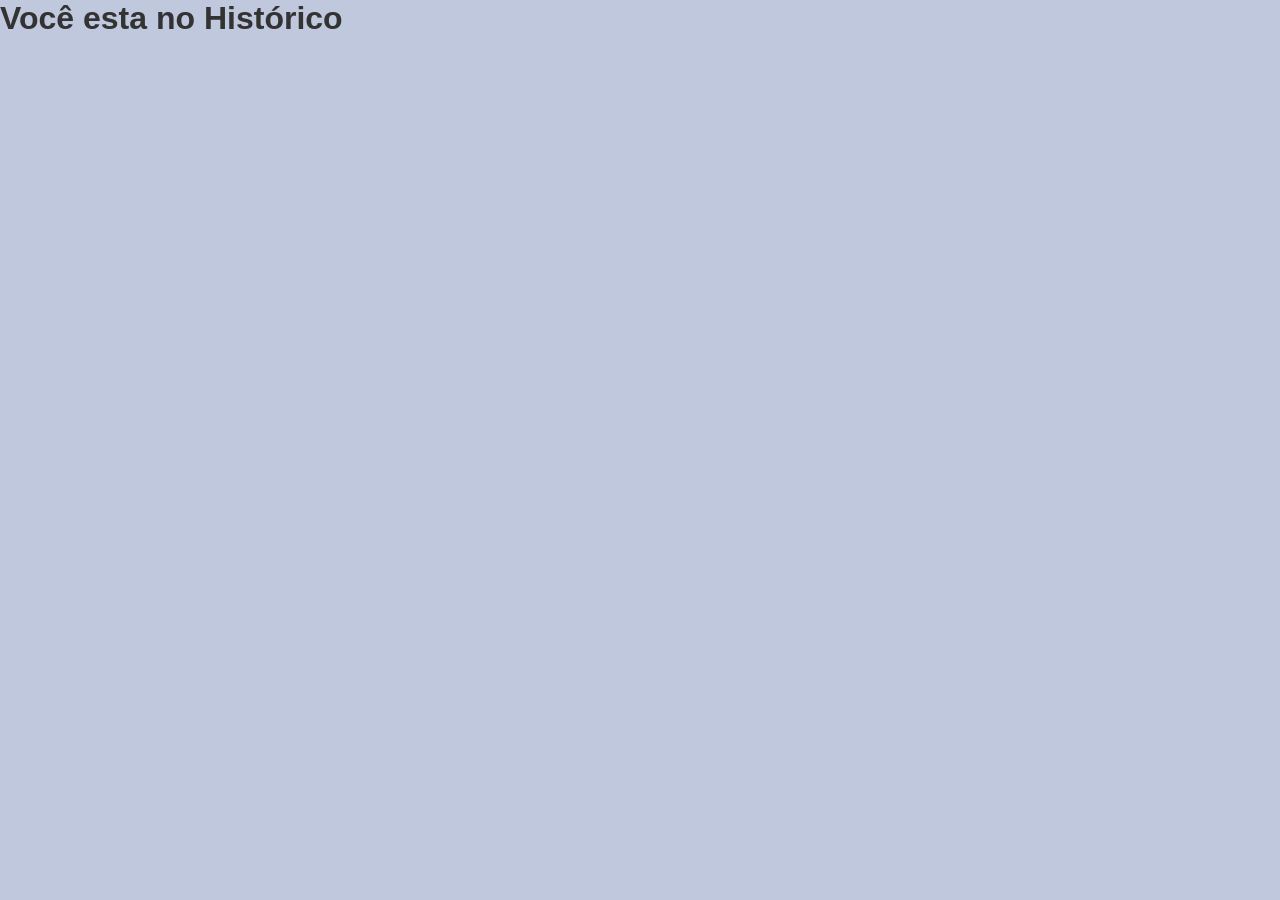
==== mainStudie/ExtraScrens/history.html @ 04b0565f "mudei uns bglh" ====
<!DOCTYPE html>
<html lang="en">
  <head>
    <meta charset="UTF-8" />
    <meta name="viewport" content="width=device-width, initial-scale=1.0" />
    <link rel="stylesheet" href="../static/style.css" />
    <link rel="icon" href="../static/favicon.ico" />
    <title>Histórico</title>
  </head>
  <body>
    <h1>Você esta no Histórico</h1>
  </body>
</html>
---- mainStudie/static/style.css ----
/* === Reset e Base === */
* {
  margin: 0;
  padding: 0;
  box-sizing: border-box;
}

body {
  font-family: "Segoe UI", sans-serif;
  background-color: #c0c8dd;
  color: #333;
}

.container {
  display: flex;
  height: 100vh;
}

/* === Sidebar === */
.sidebar {
  width: 220px;
  background-color: #a1b4cf;
  padding: 20px;
  display: flex;
  flex-direction: column;
  justify-content: space-between;
  align-items: flex-start;
  transition: transform 0.3s ease;
  box-shadow: 2px 0 8px rgba(0, 0, 0, 0.1);
}

.logo {
  font-family: "Brush Script MT", cursive;
  font-size: 36px;
  color: white;
  margin-bottom: 40px;
}

.sidebar a {
  background-color: #7a9abd;
  color: white;
  text-decoration: none;
  padding: 10px 20px;
  margin-bottom: 10px;
  border-radius: 10px;
  font-size: 18px;
  text-align: center;
  display: block;
  width: 100%;
  transition: background-color 0.3s, transform 0.2s;
}

.sidebar a:hover {
  background-color: #6889ad;
  transform: translateX(3px);
}

.sidebar .footer-link {
  font-size: 14px;
  margin-top: 20px;
  color: white;
  opacity: 0.8;
}

.sidebar.hidden {
  transform: translateX(-100%);
  position: absolute;
  top: 0;
  left: 0;
  height: 100%;
}

.menu-btn {
  background-color: #a1b4cf;
  color: white;
  border: none;
  font-size: 22px;
  cursor: pointer;
  padding: 8px 12px;
  border-radius: 8px;
  transition: background-color 0.3s;
}

.menu-btn:hover {
  background-color: #7a9abd;
}

/* === Main Content === */
.main {
  flex: 1;
  margin-top: 40px;
  position: relative;
  display: flex;
  flex-direction: column;
  overflow: hidden;
}

.user-btn {
  position: absolute;
  top: 10px;
  right: 20px;
  background-color: #cbd6e2;
  padding: 10px 20px;
  border-radius: 20px;
  font-size: 14px;
  cursor: pointer;
  z-index: 1;
  transition: background-color 0.3s;
}

.user-btn:hover {
  background-color: #b0c2d9;
}

.title {
  font-size: 24px;
  margin-bottom: 30px;
  text-align: center;
}

.title span {
  font-family: "Brush Script MT", cursive;
  font-size: 32px;
}

p {
  margin-bottom: 1em;
}

.text {
  font-size: 16px;
  max-width: 600px;
  line-height: 1.6;
  margin: 0 auto;
  text-align: justify;
}

/* === Chat === */
.chat-section {
  display: flex;
  flex-direction: column;
  flex-grow: 1;
  height: 100vh;
  overflow-y: auto;
  width: 100%;
}

.chat-mensagens {
  flex-grow: 1;
  overflow-y: auto;
  display: flex;
  flex-direction: column;
  gap: 10px;
  padding: 20px 40px 80px 10px; /* mais espaço p/ input */
  width: 100%;
}

/* Input Bars */
.input-bar1,
.input-bar2 {
  background-color: transparent;
  padding: 20px;
  display: flex;
  align-items: center;
  gap: 10px;
  position: absolute;
  bottom: 20px;
  left: 0;
  right: 0;
}

.input-bar1 input,
.input-bar2 input {
  flex: 1;
  padding: 10px 15px;
  border-radius: 30px;
  border: none;
  font-size: 16px;
  background-color: #7a9abd;
  height: 50px;
  color: white;
  outline: none;
  transition: box-shadow 0.3s;
}

.input-bar1 input:focus,
.input-bar2 input:focus {
  box-shadow: 0 0 0 3px rgba(122, 154, 189, 0.5);
}

.input-bar1 button,
.input-bar2 button {
  background-color: #a1b4cf;
  color: white;
  border: none;
  padding: 10px 16px;
  border-radius: 40px;
  font-size: 18px;
  cursor: pointer;
  height: 50px;
  width: 50px;
  transition: background-color 0.3s;
}

.input-bar1 button:hover,
.input-bar2 button:hover {
  background-color: #7a9abd;
}

/* === Mensagens === */
.bolha {
  background-color: #a1b4cf;
  color: #000;
  padding: 15px 20px;
  border-radius: 20px;
  max-width: 80%;
  margin: 5px 0;
  word-wrap: break-word;
  box-shadow: 1px 1px 4px rgba(0, 0, 0, 0.1);
}

.user-msg {
  align-self: flex-end;
  background-color: #7a9abd;
  color: white;
  border-radius: 20px;
  padding: 10px 15px;
  max-width: 80%;
  position: relative;
  word-wrap: break-word;
  box-shadow: 1px 1px 4px rgba(0, 0, 0, 0.15);
}

.user-msg::after {
  content: "";
  position: absolute;
  right: -10px;
  top: 10px;
  width: 0;
  height: 0;
  border-top: 10px solid transparent;
  border-bottom: 10px solid transparent;
  border-left: 15px solid #7a9abd;
}

.bot-msg {
  align-self: flex-start;
  position: relative;
}

.bot-msg::before {
  content: "";
  position: absolute;
  left: -10px;
  top: 20px;
  width: 0;
  height: 0;
  border-top: 10px solid transparent;
  border-bottom: 10px solid transparent;
  border-right: 10px solid #a1b4cf;
}

.home-container {
  display: flex;
  flex-direction: column;
  justify-content: flex-start; /* começa de cima */
  align-items: center;
  text-align: justify;
  min-height: calc(100vh - 80px);
  padding: 60px 20px 20px; /* mais espaço em cima */
}

.home-container h2 {
  text-align: center;
  margin-bottom: 20px;
  font-size: 1.8rem;
}

.home-container p {
  max-width: 750px;
  font-size: 1.1rem;
  line-height: 1.8;
  margin-bottom: 15px;
}

.home-container ul {
  list-style: none;
  padding-left: 0;
  text-align: center;
}

.home-container li {
  margin: 6px 0;
  font-style: italic;
}

/* === Responsividade === */

/* Tablets */
@media (max-width: 900px) {
  .container {
    flex-direction: column;
  }

  .sidebar {
    width: 100%;
    flex-direction: row;
    justify-content: space-between;
    align-items: center;
    padding: 10px;
  }

  .logo {
    font-size: 28px;
    margin-bottom: 0;
  }

  .sidebar a {
    font-size: 14px;
    padding: 8px 12px;
    margin: 0 5px;
  }

  .main {
    padding: 20px;
  }
}

/* Celulares */
@media (max-width: 600px) {
  .sidebar {
    flex-direction: column;
    align-items: flex-start;
  }

  .logo {
    font-size: 24px;
  }

  .sidebar a {
    font-size: 14px;
    width: auto;
    padding: 8px 10px;
  }

  .title {
    font-size: 20px;
  }

  .textmain {
    font-size: 14px;
    margin-bottom: 10px;
    text-align: center;
  }

  .text {
    font-size: 14px;
  }

  .chat-mensagens {
    padding: 10px;
  }

  .input-bar1 input,
  .input-bar2 input {
    font-size: 14px;
    height: 45px;
  }

  .input-bar1 button,
  .input-bar2 button {
    height: 45px;
    width: 45px;
    font-size: 16px;
  }

  .bolha {
    max-width: 95%;
    font-size: 14px;
    padding: 12px 15px;
  }
}
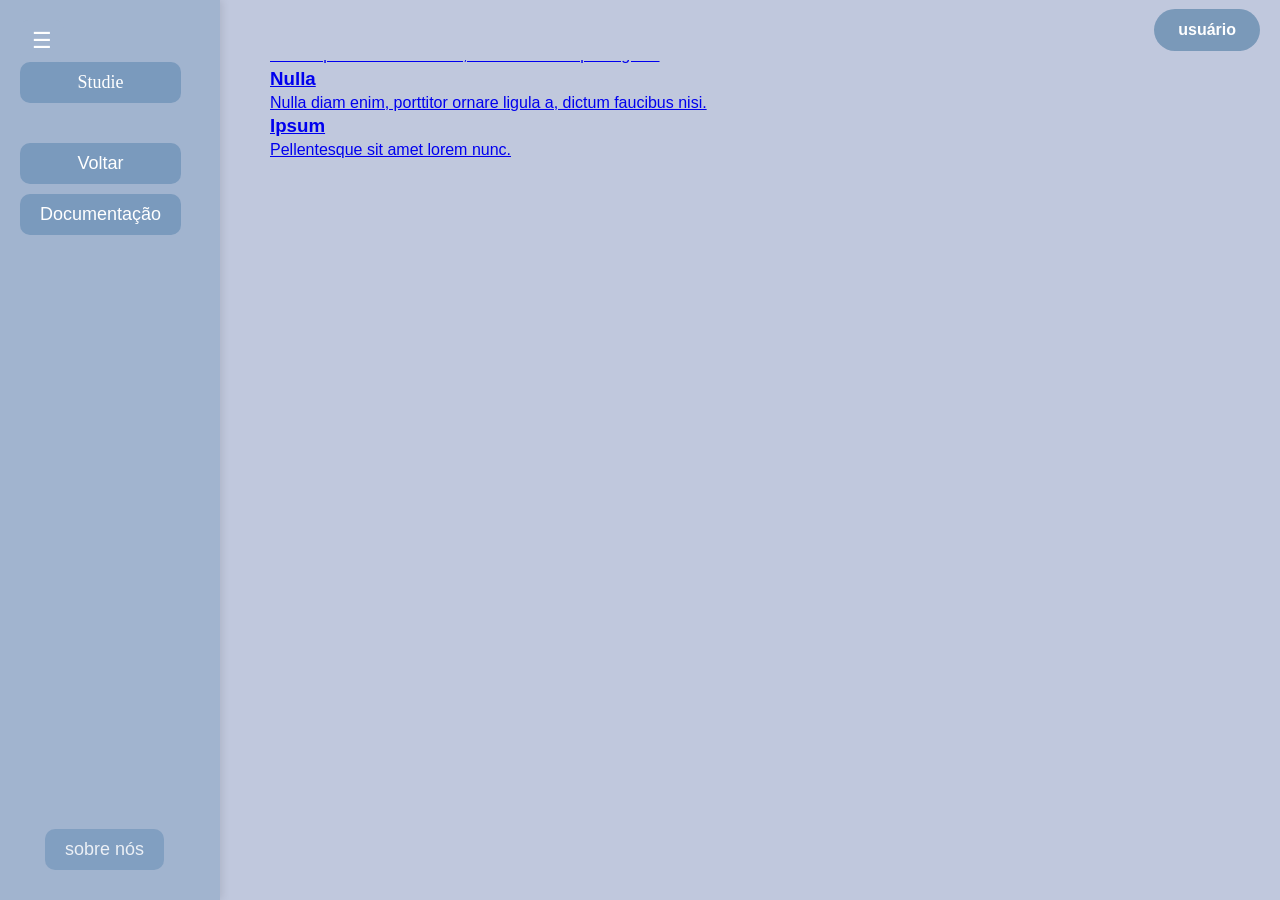
==== commit 0fbdfbb8: "Update history.html" ====
--- a/mainStudie/ExtraScrens/history.html
+++ b/mainStudie/ExtraScrens/history.html
@@ -4,10 +4,61 @@
     <meta charset="UTF-8" />
     <meta name="viewport" content="width=device-width, initial-scale=1.0" />
     <link rel="stylesheet" href="../static/style.css" />
+    <link rel="stylesheet" href="history.css"/>
     <link rel="icon" href="../static/favicon.ico" />
     <title>Histórico</title>
   </head>
   <body>
-    <h1>Você esta no Histórico</h1>
+    
+   <div class="app-container">
+    <!-- Sidebar -->
+    <div class="sidebar">
+      <div class="sidebar-content">
+        <button class="menu-btn" onclick="toggleSidebar()">☰</button>
+        <div class="logo"><a href="../index.html">Studie</a></div>
+        <a href="../index.html">Voltar</a>
+        <a href="#">Documentação</a>
+      </div>
+      <div class="footer-link">
+        <a href="#">sobre nós</a>
+      </div>
+    </div>
+
+    <!-- Botão flutuante (fora da sidebar) -->
+    <button class="menu-btn floating" onclick="toggleSidebar()">☰</button>
+
+    <!-- Topbar -->
+    <header class="topbar">
+      <button class="user-btn" onclick="openUserPage()">usuário</button>
+    </header>
+
+    <!-- Conteúdo principal -->
+    <div class="main-container">
+      <div class="main">
+        <div class="history-container">
+          <div class="history-item">
+            <a href="../index.html?id=chat1">
+              <h3>Lorem</h3>
+              <p>Lorem ipsum dolor sit amet, consectetur adipiscing elit.</p>
+            </a>
+          </div>
+          <div class="history-item">
+            <a href="../index.html?id=chat2">
+              <h3>Nulla</h3>
+              <p>Nulla diam enim, porttitor ornare ligula a, dictum faucibus nisi.</p>
+            </a>
+          </div>
+          <div class="history-item">
+            <a href="../index.html?id=chat3">
+              <h3>Ipsum</h3>
+              <p>Pellentesque sit amet lorem nunc.</p>
+            </a>
+          </div>
+        </div>
+      </div>
+    </div>
+  </div>
+
+  <script src="../static/script.js"></script>
   </body>
 </html>
--- a/mainStudie/static/style.css
+++ b/mainStudie/static/style.css
@@ -9,11 +9,13 @@
   font-family: "Segoe UI", sans-serif;
   background-color: #c0c8dd;
   color: #333;
-}
-
-.container {
-  display: flex;
-  height: 100vh;
+  overflow-x: hidden;
+}
+
+.app-container {
+  display: flex;
+  min-height:0px;
+  position: relative;
 }
 
 /* === Sidebar === */
@@ -27,6 +29,11 @@
   align-items: flex-start;
   transition: transform 0.3s ease;
   box-shadow: 2px 0 8px rgba(0, 0, 0, 0.1);
+  position: fixed;
+  top: 0;
+  left: 0;
+  height: 100%;
+  z-index: 1000;
 }
 
 .logo {
@@ -58,16 +65,13 @@
 .sidebar .footer-link {
   font-size: 14px;
   margin-top: 20px;
+  margin-left: 25px;
   color: white;
   opacity: 0.8;
 }
 
 .sidebar.hidden {
   transform: translateX(-100%);
-  position: absolute;
-  top: 0;
-  left: 0;
-  height: 100%;
 }
 
 .menu-btn {
@@ -82,34 +86,106 @@
 }
 
 .menu-btn:hover {
-  background-color: #7a9abd;
+  background-color: #a1b4cf;
+}
+
+/* Botão flutuante (quando sidebar fechada) */
+.menu-btn.floating {
+  position: fixed;
+  top: 20px;
+  left: 20px;
+  z-index: 1100;
+  display: none;
+  background-color: #a1b4cf;
+  box-shadow: 0 2px 10px rgba(0, 0, 0, 0.2);
+  animation: pulse 2s infinite;
+}
+
+@keyframes pulse {
+  0% { transform: scale(1); }
+  50% { transform: scale(1.05); }
+  100% { transform: scale(1); }
+}
+
+/* === Topbar === */
+.topbar {
+  position: fixed;
+  top: 0;
+  left: 220px;
+  right: 0;
+  height: 60px;
+  background-color: #c0c8dd;
+  display: flex;
+  justify-content: flex-end;
+  align-items: center;
+  padding: 0 20px;
+  z-index: 900;
+  transition: left 0.3s ease;
+}
+
+.sidebar.hidden ~ .topbar {
+  left: 0;
+}
+
+.user-btn {
+  display: inline-block;
+  padding: 12px 24px;
+  color: #ffffff;
+  background-color: #7a99b9;
+  border: none;
+  border-color: transparent;
+  border-radius: 30px;
+  font-size: 16px;
+  font-weight: 600; 
+  cursor: pointer;
+  outline: none;
+  position: relative;
+  overflow: hidden;
+}
+
+.user-btn:hover {
+  box-shadow: 0 0 40px 40px #5e8cbb inset;
+  color: white;
 }
 
 /* === Main Content === */
+/* Main container normal (com sidebar aberta) */
+.main-container {
+  margin-left: 250px; /* largura da sidebar */
+  width: calc(100% - 250px);
+  transition: all 0.3s ease; /* deixa suave */
+}
+
+/* Quando a sidebar fecha (fullscreen) */
+.main-container.fullscreen {
+  margin-left: 0;
+  width: 100%;
+}
+
+/* Suaviza também a área do chat */
+.main-container .main {
+  height: 100%;
+  transition: all 0.3s ease;
+}
+
+
+.sidebar.hidden ~ .main-container {
+  margin-left: 0;
+}
+
 .main {
   flex: 1;
-  margin-top: 40px;
-  position: relative;
-  display: flex;
-  flex-direction: column;
-  overflow: hidden;
-}
-
-.user-btn {
-  position: absolute;
-  top: 10px;
-  right: 20px;
-  background-color: #cbd6e2;
-  padding: 10px 20px;
-  border-radius: 20px;
-  font-size: 14px;
-  cursor: pointer;
-  z-index: 1;
-  transition: background-color 0.3s;
-}
-
-.user-btn:hover {
-  background-color: #b0c2d9;
+  padding: 20px;
+  display: flex;
+  flex-direction: column;
+}
+
+.intro {
+  display: flex;
+  flex-direction: column;
+  gap: 20px;
+  flex: 1;
+  align-items: center;
 }
 
 .title {
@@ -124,15 +200,17 @@
 }
 
 p {
-  margin-bottom: 1em;
-}
-
-.text {
-  font-size: 16px;
-  max-width: 600px;
   line-height: 1.6;
-  margin: 0 auto;
+}
+
+.home-container {
+  display: flex;
+  flex-direction: column;
+  justify-content: flex-start;
+  align-items: center;
   text-align: justify;
+  max-width: 800px;
+  margin: 50px;
 }
 
 /* === Chat === */
@@ -140,9 +218,10 @@
   display: flex;
   flex-direction: column;
   flex-grow: 1;
-  height: 100vh;
+  height: 100%;
   overflow-y: auto;
   width: 100%;
+  display: none;
 }
 
 .chat-mensagens {
@@ -151,22 +230,29 @@
   display: flex;
   flex-direction: column;
   gap: 10px;
-  padding: 20px 40px 80px 10px; /* mais espaço p/ input */
+  padding: 70px 40px 80px 10px;
   width: 100%;
 }
 
 /* Input Bars */
 .input-bar1,
 .input-bar2 {
-  background-color: transparent;
+  background-color: #c0c8dd;
   padding: 20px;
   display: flex;
   align-items: center;
   gap: 10px;
-  position: absolute;
-  bottom: 20px;
+  position: fixed;
+  bottom: 2px;
+  width: calc(100% - 220px);
+  left: 220px;
+  transition: all 0.3s ease;
+}
+
+.sidebar.hidden ~ .main-container .input-bar1,
+.sidebar.hidden ~ .main-container .input-bar2 {
+  width: 100%;
   left: 0;
-  right: 0;
 }
 
 .input-bar1 input,
@@ -188,6 +274,11 @@
   box-shadow: 0 0 0 3px rgba(122, 154, 189, 0.5);
 }
 
+.input-bar1 input::placeholder,
+.input-bar2 input::placeholder {
+  color: rgba(255, 255, 255, 0.7);
+}
+
 .input-bar1 button,
 .input-bar2 button {
   background-color: #a1b4cf;
@@ -219,13 +310,14 @@
   box-shadow: 1px 1px 4px rgba(0, 0, 0, 0.1);
 }
 
+/* Mensagem do usuário (direita) */
 .user-msg {
   align-self: flex-end;
+  max-width: 80%;
+  padding: 12px 18px;
   background-color: #7a9abd;
-  color: white;
-  border-radius: 20px;
-  padding: 10px 15px;
-  max-width: 80%;
+  color: #fff;
+  border-radius: 20px 20px 4px 20px;
   position: relative;
   word-wrap: break-word;
   box-shadow: 1px 1px 4px rgba(0, 0, 0, 0.15);
@@ -235,148 +327,168 @@
   content: "";
   position: absolute;
   right: -10px;
-  top: 10px;
+  bottom: 8px;
   width: 0;
   height: 0;
-  border-top: 10px solid transparent;
-  border-bottom: 10px solid transparent;
-  border-left: 15px solid #7a9abd;
-}
-
+  border: 10px solid transparent;
+  border-left-color: #7a9abd;
+}
+
+/* Mensagem do bot (esquerda) */
 .bot-msg {
   align-self: flex-start;
+  max-width: 80%;
+  padding: 12px 18px;
+  background-color: #a1b4cf;
+  color: #000;
+  border-radius: 20px 20px 20px 4px;
   position: relative;
+  word-wrap: break-word;
+  box-shadow: 1px 1px 4px rgba(0, 0, 0, 0.1);
 }
 
 .bot-msg::before {
   content: "";
   position: absolute;
   left: -10px;
-  top: 20px;
+  bottom: 8px;
   width: 0;
   height: 0;
-  border-top: 10px solid transparent;
-  border-bottom: 10px solid transparent;
-  border-right: 10px solid #a1b4cf;
-}
-
-.home-container {
-  display: flex;
-  flex-direction: column;
-  justify-content: flex-start; /* começa de cima */
-  align-items: center;
-  text-align: justify;
-  min-height: calc(100vh - 80px);
-  padding: 60px 20px 20px; /* mais espaço em cima */
-}
-
-.home-container h2 {
-  text-align: center;
-  margin-bottom: 20px;
-  font-size: 1.8rem;
-}
-
-.home-container p {
-  max-width: 750px;
-  font-size: 1.1rem;
-  line-height: 1.8;
-  margin-bottom: 15px;
-}
-
-.home-container ul {
-  list-style: none;
-  padding-left: 0;
-  text-align: center;
-}
-
-.home-container li {
-  margin: 6px 0;
-  font-style: italic;
-}
-
+  border: 10px solid transparent;
+  border-right-color: #a1b4cf;
+}
+
+/* aplicar quando a sidebar tiver .hidden (sibling) OR quando adicionarmos classe .fullscreen no main-container (JS) */
+.sidebar.hidden ~ .main-container,
+.main-container.fullscreen {
+  margin-left: 0;
+  position: fixed;
+  left: 0;
+  right: 0;
+  bottom: 0;
+  width: 100%;
+  height: calc(100vh - 0px);
+  display: flex;
+  justify-content: center;
+  align-items: center;
+  z-index: 800;
+}
+
+/* Faz o conteúdo ocupar bem a tela */
+.sidebar.hidden ~ .main-container .main,
+.main-container.fullscreen .main {
+  width: 100%;
+  max-width: 1200px; /* ajusta conforme preferir; para "100%" remova essa linha */
+  height: 100%;
+  display: flex;
+  flex-direction: column;
+  justify-content: center;
+  align-items: center;
+}
+
+/* Inputs na parte inferior ocupam largura total em fullscreen */
+.sidebar.hidden ~ .main-container .input-bar1,
+.sidebar.hidden ~ .main-container .input-bar2,
+.main-container.fullscreen .input-bar1,
+.main-container.fullscreen .input-bar2 {
+  width: 100%;
+  left: 0;
+  right: 0;
+  padding-left: 20px;
+  padding-right: 20px;
+  box-sizing: border-box;
+}
+
+/* Ajuste do chat para caber na "tela cheia" */
+.main-container.fullscreen .chat-section {
+  display: flex;
+  flex-direction: column;
+  width: 100%;
+  height: calc(100vh - 160px); /* 60 topbar + 100 (buffer/input/padding) */
+  overflow-y: auto;
+  margin-top: 0;
+  padding-bottom: 120px; /* espaço para o input fixo */
+}
+
+/* se quiser efeito de transição suave ao entrar/saír do fullscreen */
+.sidebar.hidden ~ .main-container,
+.main-container.fullscreen {
+  transition: all 0.50s ease;
+}
 /* === Responsividade === */
 
 /* Tablets */
 @media (max-width: 900px) {
-  .container {
-    flex-direction: column;
-  }
-
   .sidebar {
+    width: 200px;
+  }
+  
+  .topbar {
+    left: 200px;
+  }
+  
+  .main-container {
+    margin-left: 200px;
+  }
+  
+  .input-bar1,
+  .input-bar2 {
+    width: calc(100% - 200px);
+    left: 200px;
+  }
+}
+
+@media (max-width: 768px) {
+  .sidebar {
+    position: fixed;
+    z-index: 1000;
+    height: 100%;
+  }
+  
+  .topbar {
+    left: 0;
+    z-index: 950;
+  }
+  
+  .main-container {
+    margin-left: 0;
+    margin-top: 60px;
+    z-index: 800;
+  }
+  
+  .input-bar1,
+  .input-bar2 {
     width: 100%;
-    flex-direction: row;
-    justify-content: space-between;
-    align-items: center;
-    padding: 10px;
-  }
-
-  .logo {
-    font-size: 28px;
-    margin-bottom: 0;
-  }
-
-  .sidebar a {
-    font-size: 14px;
-    padding: 8px 12px;
-    margin: 0 5px;
-  }
-
-  .main {
-    padding: 20px;
+    left: 0;
+    z-index: 900;
   }
 }
 
 /* Celulares */
 @media (max-width: 600px) {
   .sidebar {
-    flex-direction: column;
-    align-items: flex-start;
-  }
-
-  .logo {
-    font-size: 24px;
-  }
-
-  .sidebar a {
-    font-size: 14px;
-    width: auto;
-    padding: 8px 10px;
-  }
-
+    width: 100%;
+    max-width: 250px;
+  }
+  
   .title {
     font-size: 20px;
   }
-
-  .textmain {
-    font-size: 14px;
-    margin-bottom: 10px;
-    text-align: center;
-  }
-
-  .text {
-    font-size: 14px;
-  }
-
-  .chat-mensagens {
-    padding: 10px;
-  }
-
+  
+  .title span {
+    font-size: 28px;
+  }
+  
   .input-bar1 input,
   .input-bar2 input {
     font-size: 14px;
-    height: 45px;
-  }
-
-  .input-bar1 button,
-  .input-bar2 button {
-    height: 45px;
-    width: 45px;
-    font-size: 16px;
-  }
-
+  }
+  
   .bolha {
-    max-width: 95%;
+    max-width: 90%;
     font-size: 14px;
     padding: 12px 15px;
   }
 }
+
+
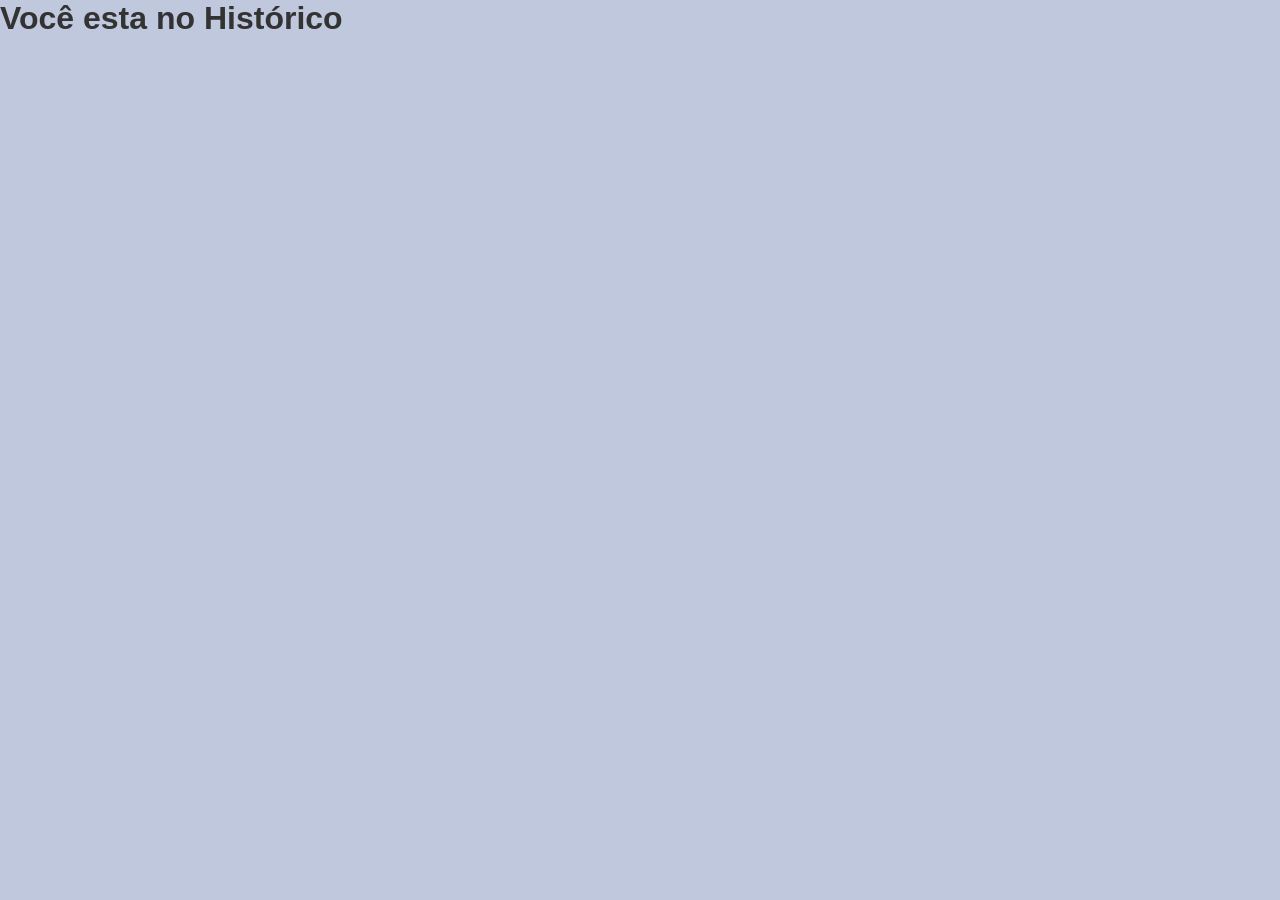
==== commit f0cc712f: "Merge branch 'estilonovo'" ====
--- a/mainStudie/ExtraScrens/history.html
+++ b/mainStudie/ExtraScrens/history.html
@@ -4,61 +4,10 @@
     <meta charset="UTF-8" />
     <meta name="viewport" content="width=device-width, initial-scale=1.0" />
     <link rel="stylesheet" href="../static/style.css" />
-    <link rel="stylesheet" href="history.css"/>
     <link rel="icon" href="../static/favicon.ico" />
     <title>Histórico</title>
   </head>
   <body>
-    
-   <div class="app-container">
-    <!-- Sidebar -->
-    <div class="sidebar">
-      <div class="sidebar-content">
-        <button class="menu-btn" onclick="toggleSidebar()">☰</button>
-        <div class="logo"><a href="../index.html">Studie</a></div>
-        <a href="../index.html">Voltar</a>
-        <a href="#">Documentação</a>
-      </div>
-      <div class="footer-link">
-        <a href="#">sobre nós</a>
-      </div>
-    </div>
-
-    <!-- Botão flutuante (fora da sidebar) -->
-    <button class="menu-btn floating" onclick="toggleSidebar()">☰</button>
-
-    <!-- Topbar -->
-    <header class="topbar">
-      <button class="user-btn" onclick="openUserPage()">usuário</button>
-    </header>
-
-    <!-- Conteúdo principal -->
-    <div class="main-container">
-      <div class="main">
-        <div class="history-container">
-          <div class="history-item">
-            <a href="../index.html?id=chat1">
-              <h3>Lorem</h3>
-              <p>Lorem ipsum dolor sit amet, consectetur adipiscing elit.</p>
-            </a>
-          </div>
-          <div class="history-item">
-            <a href="../index.html?id=chat2">
-              <h3>Nulla</h3>
-              <p>Nulla diam enim, porttitor ornare ligula a, dictum faucibus nisi.</p>
-            </a>
-          </div>
-          <div class="history-item">
-            <a href="../index.html?id=chat3">
-              <h3>Ipsum</h3>
-              <p>Pellentesque sit amet lorem nunc.</p>
-            </a>
-          </div>
-        </div>
-      </div>
-    </div>
-  </div>
-
-  <script src="../static/script.js"></script>
+    <h1>Você esta no Histórico</h1>
   </body>
 </html>
--- a/mainStudie/static/style.css
+++ b/mainStudie/static/style.css
@@ -9,13 +9,11 @@
   font-family: "Segoe UI", sans-serif;
   background-color: #c0c8dd;
   color: #333;
-  overflow-x: hidden;
-}
-
-.app-container {
-  display: flex;
-  min-height:0px;
-  position: relative;
+}
+
+.container {
+  display: flex;
+  height: 100vh;
 }
 
 /* === Sidebar === */
@@ -29,11 +27,6 @@
   align-items: flex-start;
   transition: transform 0.3s ease;
   box-shadow: 2px 0 8px rgba(0, 0, 0, 0.1);
-  position: fixed;
-  top: 0;
-  left: 0;
-  height: 100%;
-  z-index: 1000;
 }
 
 .logo {
@@ -65,13 +58,16 @@
 .sidebar .footer-link {
   font-size: 14px;
   margin-top: 20px;
-  margin-left: 25px;
   color: white;
   opacity: 0.8;
 }
 
 .sidebar.hidden {
   transform: translateX(-100%);
+  position: absolute;
+  top: 0;
+  left: 0;
+  height: 100%;
 }
 
 .menu-btn {
@@ -86,106 +82,34 @@
 }
 
 .menu-btn:hover {
-  background-color: #a1b4cf;
-}
-
-/* Botão flutuante (quando sidebar fechada) */
-.menu-btn.floating {
-  position: fixed;
-  top: 20px;
-  left: 20px;
-  z-index: 1100;
-  display: none;
-  background-color: #a1b4cf;
-  box-shadow: 0 2px 10px rgba(0, 0, 0, 0.2);
-  animation: pulse 2s infinite;
-}
-
-@keyframes pulse {
-  0% { transform: scale(1); }
-  50% { transform: scale(1.05); }
-  100% { transform: scale(1); }
-}
-
-/* === Topbar === */
-.topbar {
-  position: fixed;
-  top: 0;
-  left: 220px;
-  right: 0;
-  height: 60px;
-  background-color: #c0c8dd;
-  display: flex;
-  justify-content: flex-end;
-  align-items: center;
-  padding: 0 20px;
-  z-index: 900;
-  transition: left 0.3s ease;
-}
-
-.sidebar.hidden ~ .topbar {
-  left: 0;
-}
-
-.user-btn {
-  display: inline-block;
-  padding: 12px 24px;
-  color: #ffffff;
-  background-color: #7a99b9;
-  border: none;
-  border-color: transparent;
-  border-radius: 30px;
-  font-size: 16px;
-  font-weight: 600; 
-  cursor: pointer;
-  outline: none;
-  position: relative;
-  overflow: hidden;
-}
-
-.user-btn:hover {
-  box-shadow: 0 0 40px 40px #5e8cbb inset;
-  color: white;
+  background-color: #7a9abd;
 }
 
 /* === Main Content === */
-/* Main container normal (com sidebar aberta) */
-.main-container {
-  margin-left: 250px; /* largura da sidebar */
-  width: calc(100% - 250px);
-  transition: all 0.3s ease; /* deixa suave */
-}
-
-/* Quando a sidebar fecha (fullscreen) */
-.main-container.fullscreen {
-  margin-left: 0;
-  width: 100%;
-}
-
-/* Suaviza também a área do chat */
-.main-container .main {
-  height: 100%;
-  transition: all 0.3s ease;
-}
-
-
-.sidebar.hidden ~ .main-container {
-  margin-left: 0;
-}
-
 .main {
   flex: 1;
-  padding: 20px;
+  margin-top: 40px;
+  position: relative;
   display: flex;
   flex-direction: column;
-}
-
-.intro {
-  display: flex;
-  flex-direction: column;
-  gap: 20px;
-  flex: 1;
-  align-items: center;
+  overflow: hidden;
+}
+
+.user-btn {
+  position: absolute;
+  top: 10px;
+  right: 20px;
+  background-color: #cbd6e2;
+  padding: 10px 20px;
+  border-radius: 20px;
+  font-size: 14px;
+  cursor: pointer;
+  z-index: 1;
+  transition: background-color 0.3s;
+}
+
+.user-btn:hover {
+  background-color: #b0c2d9;
 }
 
 .title {
@@ -200,17 +124,15 @@
 }
 
 p {
+  margin-bottom: 1em;
+}
+
+.text {
+  font-size: 16px;
+  max-width: 600px;
   line-height: 1.6;
-}
-
-.home-container {
-  display: flex;
-  flex-direction: column;
-  justify-content: flex-start;
-  align-items: center;
+  margin: 0 auto;
   text-align: justify;
-  max-width: 800px;
-  margin: 50px;
 }
 
 /* === Chat === */
@@ -218,10 +140,9 @@
   display: flex;
   flex-direction: column;
   flex-grow: 1;
-  height: 100%;
+  height: 100vh;
   overflow-y: auto;
   width: 100%;
-  display: none;
 }
 
 .chat-mensagens {
@@ -230,29 +151,22 @@
   display: flex;
   flex-direction: column;
   gap: 10px;
-  padding: 70px 40px 80px 10px;
+  padding: 20px 40px 80px 10px; /* mais espaço p/ input */
   width: 100%;
 }
 
 /* Input Bars */
 .input-bar1,
 .input-bar2 {
-  background-color: #c0c8dd;
+  background-color: transparent;
   padding: 20px;
   display: flex;
   align-items: center;
   gap: 10px;
-  position: fixed;
-  bottom: 2px;
-  width: calc(100% - 220px);
-  left: 220px;
-  transition: all 0.3s ease;
-}
-
-.sidebar.hidden ~ .main-container .input-bar1,
-.sidebar.hidden ~ .main-container .input-bar2 {
-  width: 100%;
+  position: absolute;
+  bottom: 20px;
   left: 0;
+  right: 0;
 }
 
 .input-bar1 input,
@@ -272,11 +186,6 @@
 .input-bar1 input:focus,
 .input-bar2 input:focus {
   box-shadow: 0 0 0 3px rgba(122, 154, 189, 0.5);
-}
-
-.input-bar1 input::placeholder,
-.input-bar2 input::placeholder {
-  color: rgba(255, 255, 255, 0.7);
 }
 
 .input-bar1 button,
@@ -310,14 +219,13 @@
   box-shadow: 1px 1px 4px rgba(0, 0, 0, 0.1);
 }
 
-/* Mensagem do usuário (direita) */
 .user-msg {
   align-self: flex-end;
+  background-color: #7a9abd;
+  color: white;
+  border-radius: 20px;
+  padding: 10px 15px;
   max-width: 80%;
-  padding: 12px 18px;
-  background-color: #7a9abd;
-  color: #fff;
-  border-radius: 20px 20px 4px 20px;
   position: relative;
   word-wrap: break-word;
   box-shadow: 1px 1px 4px rgba(0, 0, 0, 0.15);
@@ -327,168 +235,188 @@
   content: "";
   position: absolute;
   right: -10px;
-  bottom: 8px;
+  top: 10px;
   width: 0;
   height: 0;
-  border: 10px solid transparent;
-  border-left-color: #7a9abd;
-}
-
-/* Mensagem do bot (esquerda) */
+  border-top: 10px solid transparent;
+  border-bottom: 10px solid transparent;
+  border-left: 15px solid #7a9abd;
+}
+
 .bot-msg {
   align-self: flex-start;
-  max-width: 80%;
-  padding: 12px 18px;
-  background-color: #a1b4cf;
-  color: #000;
-  border-radius: 20px 20px 20px 4px;
   position: relative;
-  word-wrap: break-word;
-  box-shadow: 1px 1px 4px rgba(0, 0, 0, 0.1);
 }
 
 .bot-msg::before {
   content: "";
   position: absolute;
   left: -10px;
-  bottom: 8px;
+  top: 20px;
   width: 0;
   height: 0;
-  border: 10px solid transparent;
-  border-right-color: #a1b4cf;
-}
-
-/* aplicar quando a sidebar tiver .hidden (sibling) OR quando adicionarmos classe .fullscreen no main-container (JS) */
-.sidebar.hidden ~ .main-container,
-.main-container.fullscreen {
-  margin-left: 0;
-  position: fixed;
-  left: 0;
-  right: 0;
-  bottom: 0;
-  width: 100%;
-  height: calc(100vh - 0px);
-  display: flex;
-  justify-content: center;
+  border-top: 10px solid transparent;
+  border-bottom: 10px solid transparent;
+  border-right: 10px solid #a1b4cf;
+}
+
+.home-container {
+  display: flex;
+  flex-direction: column;
+  justify-content: flex-start; /* começa de cima */
   align-items: center;
-  z-index: 800;
-}
-
-/* Faz o conteúdo ocupar bem a tela */
-.sidebar.hidden ~ .main-container .main,
-.main-container.fullscreen .main {
-  width: 100%;
-  max-width: 1200px; /* ajusta conforme preferir; para "100%" remova essa linha */
-  height: 100%;
-  display: flex;
-  flex-direction: column;
-  justify-content: center;
-  align-items: center;
-}
-
-/* Inputs na parte inferior ocupam largura total em fullscreen */
-.sidebar.hidden ~ .main-container .input-bar1,
-.sidebar.hidden ~ .main-container .input-bar2,
-.main-container.fullscreen .input-bar1,
-.main-container.fullscreen .input-bar2 {
-  width: 100%;
-  left: 0;
-  right: 0;
-  padding-left: 20px;
-  padding-right: 20px;
-  box-sizing: border-box;
-}
-
-/* Ajuste do chat para caber na "tela cheia" */
-.main-container.fullscreen .chat-section {
-  display: flex;
-  flex-direction: column;
-  width: 100%;
-  height: calc(100vh - 160px); /* 60 topbar + 100 (buffer/input/padding) */
-  overflow-y: auto;
-  margin-top: 0;
-  padding-bottom: 120px; /* espaço para o input fixo */
-}
-
-/* se quiser efeito de transição suave ao entrar/saír do fullscreen */
-.sidebar.hidden ~ .main-container,
-.main-container.fullscreen {
-  transition: all 0.50s ease;
-}
+  text-align: justify;
+  min-height: calc(100vh - 80px);
+  padding: 60px 20px 20px; /* mais espaço em cima */
+}
+
+.home-container h2 {
+  text-align: center;
+  margin-bottom: 20px;
+  font-size: 1.8rem;
+}
+
+.home-container p {
+  max-width: 750px;
+  font-size: 1.1rem;
+  line-height: 1.8;
+  margin-bottom: 15px;
+}
+
+.home-container ul {
+  list-style: none;
+  padding-left: 0;
+  text-align: center;
+}
+
+.home-container li {
+  margin: 6px 0;
+  font-style: italic;
+}
+
 /* === Responsividade === */
 
 /* Tablets */
 @media (max-width: 900px) {
+  .container {
+    flex-direction: column;
+  }
+
   .sidebar {
-    width: 200px;
-  }
-  
-  .topbar {
-    left: 200px;
-  }
-  
-  .main-container {
-    margin-left: 200px;
-  }
-  
-  .input-bar1,
-  .input-bar2 {
-    width: calc(100% - 200px);
-    left: 200px;
-  }
-}
-
-@media (max-width: 768px) {
-  .sidebar {
-    position: fixed;
-    z-index: 1000;
-    height: 100%;
-  }
-  
-  .topbar {
-    left: 0;
-    z-index: 950;
-  }
-  
-  .main-container {
-    margin-left: 0;
-    margin-top: 60px;
-    z-index: 800;
-  }
-  
-  .input-bar1,
-  .input-bar2 {
     width: 100%;
-    left: 0;
-    z-index: 900;
+    flex-direction: row;
+    justify-content: space-between;
+    align-items: center;
+    padding: 10px;
+  }
+
+  .logo {
+    font-size: 28px;
+    margin-bottom: 0;
+  }
+
+  .sidebar a {
+    font-size: 14px;
+    padding: 8px 12px;
+    margin: 0 5px;
+  }
+
+  .main {
+    padding: 20px;
   }
 }
 
 /* Celulares */
 @media (max-width: 600px) {
   .sidebar {
-    width: 100%;
-    max-width: 250px;
-  }
-  
+    flex-direction: column;
+    align-items: flex-start;
+  }
+
+  .logo {
+    font-size: 24px;
+  }
+
+  .sidebar a {
+    font-size: 14px;
+    width: auto;
+    padding: 8px 10px;
+  }
+
   .title {
     font-size: 20px;
   }
-  
-  .title span {
-    font-size: 28px;
-  }
-  
+
+  .textmain {
+    font-size: 14px;
+    margin-bottom: 10px;
+    text-align: center;
+  }
+
+  .text {
+    font-size: 14px;
+  }
+
+  .chat-mensagens {
+    padding: 10px;
+  }
+
   .input-bar1 input,
   .input-bar2 input {
     font-size: 14px;
-  }
-  
+    height: 45px;
+  }
+
+  .input-bar1 button,
+  .input-bar2 button {
+    height: 45px;
+    width: 45px;
+    font-size: 16px;
+  }
+
   .bolha {
-    max-width: 90%;
+    max-width: 95%;
     font-size: 14px;
     padding: 12px 15px;
   }
 }
 
-
+.typing-indicator {
+  display: inline-block;
+  position: relative;
+  width: 40px;
+  height: 20px;
+}
+
+.typing-indicator span {
+  display: inline-block;
+  width: 8px;
+  height: 8px;
+  margin: 0 2px;
+  background: #155724; /* mesma cor do texto do bot */
+  border-radius: 50%;
+  opacity: 0.4;
+  animation: blink 1.4s infinite both;
+}
+
+.typing-indicator span:nth-child(2) {
+  animation-delay: 0.2s;
+}
+.typing-indicator span:nth-child(3) {
+  animation-delay: 0.4s;
+}
+
+@keyframes blink {
+  0% {
+    opacity: 0.2;
+    transform: translateY(0);
+  }
+  20% {
+    opacity: 1;
+    transform: translateY(-3px);
+  }
+  40% {
+    opacity: 0.2;
+    transform: translateY(0);
+  }
+}
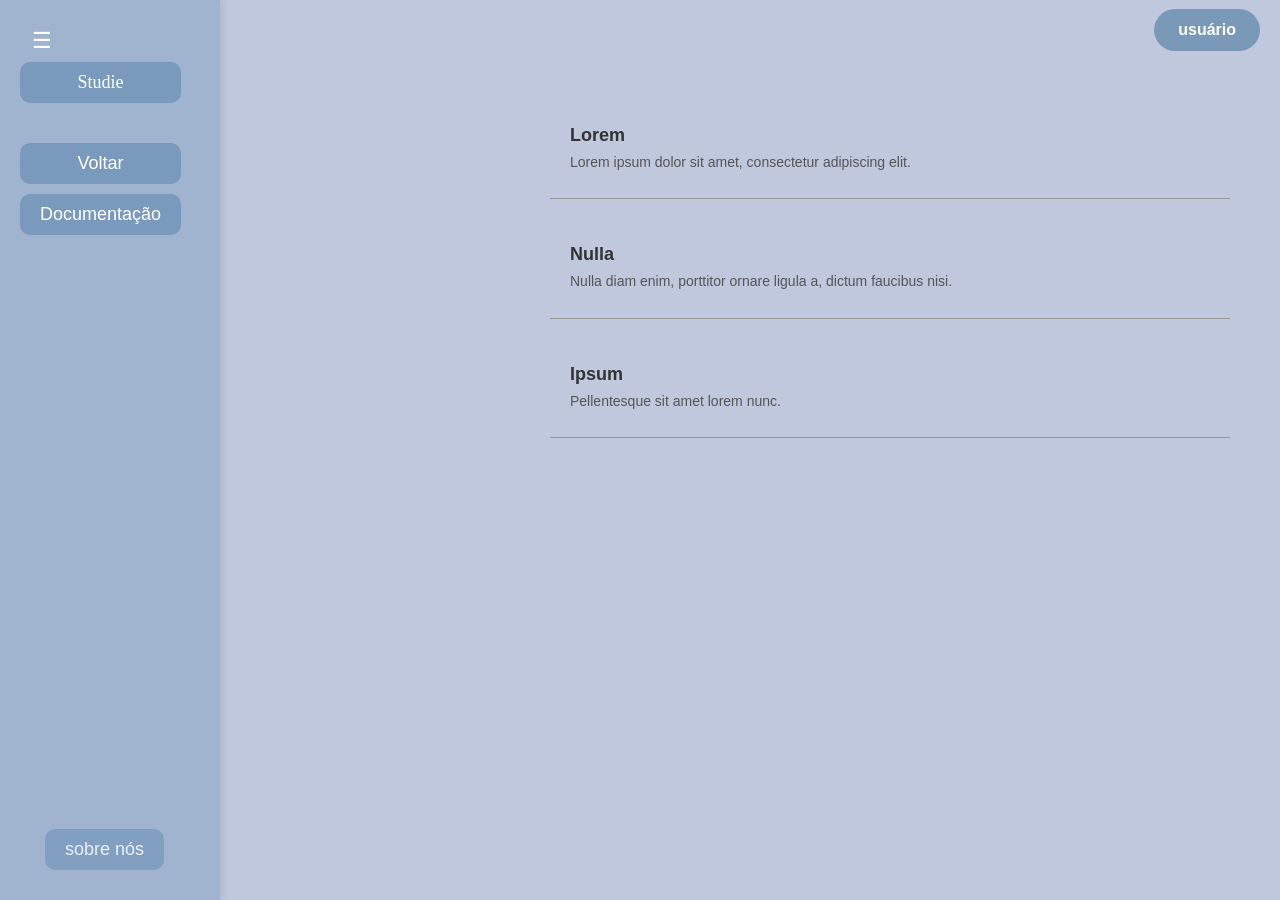
==== commit d73cbe6e: "mudanças" ====
--- a/mainStudie/ExtraScrens/history.html
+++ b/mainStudie/ExtraScrens/history.html
@@ -4,10 +4,63 @@
     <meta charset="UTF-8" />
     <meta name="viewport" content="width=device-width, initial-scale=1.0" />
     <link rel="stylesheet" href="../static/style.css" />
+    <link rel="stylesheet" href="history.css" />
     <link rel="icon" href="../static/favicon.ico" />
     <title>Histórico</title>
   </head>
   <body>
-    <h1>Você esta no Histórico</h1>
+    <div class="app-container">
+      <!-- Sidebar -->
+      <div class="sidebar">
+        <div class="sidebar-content">
+          <button class="menu-btn" onclick="toggleSidebar()">☰</button>
+          <div class="logo"><a href="../index.html">Studie</a></div>
+          <a href="../index.html">Voltar</a>
+          <a href="#">Documentação</a>
+        </div>
+        <div class="footer-link">
+          <a href="#">sobre nós</a>
+        </div>
+      </div>
+
+      <!-- Botão flutuante (fora da sidebar) -->
+      <button class="menu-btn floating" onclick="toggleSidebar()">☰</button>
+
+      <!-- Topbar -->
+      <header class="topbar">
+        <button class="user-btn" onclick="openUserPage()">usuário</button>
+      </header>
+
+      <!-- Conteúdo principal -->
+      <div class="main-container">
+        <div class="main">
+          <div class="history-container">
+            <div class="history-item">
+              <a href="../index.html?id=chat1">
+                <h3>Lorem</h3>
+                <p>Lorem ipsum dolor sit amet, consectetur adipiscing elit.</p>
+              </a>
+            </div>
+            <div class="history-item">
+              <a href="../index.html?id=chat2">
+                <h3>Nulla</h3>
+                <p>
+                  Nulla diam enim, porttitor ornare ligula a, dictum faucibus
+                  nisi.
+                </p>
+              </a>
+            </div>
+            <div class="history-item">
+              <a href="../index.html?id=chat3">
+                <h3>Ipsum</h3>
+                <p>Pellentesque sit amet lorem nunc.</p>
+              </a>
+            </div>
+          </div>
+        </div>
+      </div>
+    </div>
+
+    <script src="../static/script.js"></script>
   </body>
 </html>
--- a/mainStudie/static/style.css
+++ b/mainStudie/static/style.css
@@ -9,11 +9,13 @@
   font-family: "Segoe UI", sans-serif;
   background-color: #c0c8dd;
   color: #333;
-}
-
-.container {
-  display: flex;
-  height: 100vh;
+  overflow-x: hidden;
+}
+
+.app-container {
+  display: flex;
+  min-height: 0px;
+  position: relative;
 }
 
 /* === Sidebar === */
@@ -27,6 +29,11 @@
   align-items: flex-start;
   transition: transform 0.3s ease;
   box-shadow: 2px 0 8px rgba(0, 0, 0, 0.1);
+  position: fixed;
+  top: 0;
+  left: 0;
+  height: 100%;
+  z-index: 1000;
 }
 
 .logo {
@@ -58,16 +65,13 @@
 .sidebar .footer-link {
   font-size: 14px;
   margin-top: 20px;
+  margin-left: 25px;
   color: white;
   opacity: 0.8;
 }
 
 .sidebar.hidden {
   transform: translateX(-100%);
-  position: absolute;
-  top: 0;
-  left: 0;
-  height: 100%;
 }
 
 .menu-btn {
@@ -82,34 +86,111 @@
 }
 
 .menu-btn:hover {
-  background-color: #7a9abd;
+  background-color: #a1b4cf;
+}
+
+/* Botão flutuante (quando sidebar fechada) */
+.menu-btn.floating {
+  position: fixed;
+  top: 20px;
+  left: 20px;
+  z-index: 1100;
+  display: none;
+  background-color: #a1b4cf;
+  box-shadow: 0 2px 10px rgba(0, 0, 0, 0.2);
+  animation: pulse 2s infinite;
+}
+
+@keyframes pulse {
+  0% {
+    transform: scale(1);
+  }
+  50% {
+    transform: scale(1.05);
+  }
+  100% {
+    transform: scale(1);
+  }
+}
+
+/* === Topbar === */
+.topbar {
+  position: fixed;
+  top: 0;
+  left: 220px;
+  right: 0;
+  height: 60px;
+  background-color: #c0c8dd;
+  display: flex;
+  justify-content: flex-end;
+  align-items: center;
+  padding: 0 20px;
+  z-index: 900;
+  transition: left 0.3s ease;
+}
+
+.sidebar.hidden ~ .topbar {
+  left: 0;
+}
+
+.user-btn {
+  display: inline-block;
+  padding: 12px 24px;
+  color: #ffffff;
+  background-color: #7a99b9;
+  border: none;
+  border-color: transparent;
+  border-radius: 30px;
+  font-size: 16px;
+  font-weight: 600;
+  cursor: pointer;
+  outline: none;
+  position: relative;
+  overflow: hidden;
+}
+
+.user-btn:hover {
+  box-shadow: 0 0 40px 40px #5e8cbb inset;
+  color: white;
 }
 
 /* === Main Content === */
+/* Main container normal (com sidebar aberta) */
+.main-container {
+  margin-left: 250px; /* largura da sidebar */
+  width: calc(100% - 250px);
+  transition: all 0.3s ease; /* deixa suave */
+}
+
+/* Quando a sidebar fecha (fullscreen) */
+.main-container.fullscreen {
+  margin-left: 0;
+  width: 100%;
+}
+
+/* Suaviza também a área do chat */
+.main-container .main {
+  height: 100%;
+  transition: all 0.3s ease;
+}
+
+.sidebar.hidden ~ .main-container {
+  margin-left: 0;
+}
+
 .main {
   flex: 1;
-  margin-top: 40px;
-  position: relative;
-  display: flex;
-  flex-direction: column;
-  overflow: hidden;
-}
-
-.user-btn {
-  position: absolute;
-  top: 10px;
-  right: 20px;
-  background-color: #cbd6e2;
-  padding: 10px 20px;
-  border-radius: 20px;
-  font-size: 14px;
-  cursor: pointer;
-  z-index: 1;
-  transition: background-color 0.3s;
-}
-
-.user-btn:hover {
-  background-color: #b0c2d9;
+  padding: 20px;
+  display: flex;
+  flex-direction: column;
+}
+
+.intro {
+  display: flex;
+  flex-direction: column;
+  gap: 20px;
+  flex: 1;
+  align-items: center;
 }
 
 .title {
@@ -124,15 +205,17 @@
 }
 
 p {
-  margin-bottom: 1em;
-}
-
-.text {
-  font-size: 16px;
-  max-width: 600px;
   line-height: 1.6;
-  margin: 0 auto;
+}
+
+.home-container {
+  display: flex;
+  flex-direction: column;
+  justify-content: flex-start;
+  align-items: center;
   text-align: justify;
+  max-width: 800px;
+  margin: 50px;
 }
 
 /* === Chat === */
@@ -140,9 +223,10 @@
   display: flex;
   flex-direction: column;
   flex-grow: 1;
-  height: 100vh;
+  height: 100%;
   overflow-y: auto;
   width: 100%;
+  display: none;
 }
 
 .chat-mensagens {
@@ -151,22 +235,29 @@
   display: flex;
   flex-direction: column;
   gap: 10px;
-  padding: 20px 40px 80px 10px; /* mais espaço p/ input */
+  padding: 70px 40px 80px 10px;
   width: 100%;
 }
 
 /* Input Bars */
 .input-bar1,
 .input-bar2 {
-  background-color: transparent;
+  background-color: #c0c8dd;
   padding: 20px;
   display: flex;
   align-items: center;
   gap: 10px;
-  position: absolute;
-  bottom: 20px;
+  position: fixed;
+  bottom: 2px;
+  width: calc(100% - 220px);
+  left: 220px;
+  transition: all 0.3s ease;
+}
+
+.sidebar.hidden ~ .main-container .input-bar1,
+.sidebar.hidden ~ .main-container .input-bar2 {
+  width: 100%;
   left: 0;
-  right: 0;
 }
 
 .input-bar1 input,
@@ -188,6 +279,11 @@
   box-shadow: 0 0 0 3px rgba(122, 154, 189, 0.5);
 }
 
+.input-bar1 input::placeholder,
+.input-bar2 input::placeholder {
+  color: rgba(255, 255, 255, 0.7);
+}
+
 .input-bar1 button,
 .input-bar2 button {
   background-color: #a1b4cf;
@@ -219,13 +315,14 @@
   box-shadow: 1px 1px 4px rgba(0, 0, 0, 0.1);
 }
 
+/* Mensagem do usuário (direita) */
 .user-msg {
   align-self: flex-end;
+  max-width: 80%;
+  padding: 12px 18px;
   background-color: #7a9abd;
-  color: white;
-  border-radius: 20px;
-  padding: 10px 15px;
-  max-width: 80%;
+  color: #fff;
+  border-radius: 20px 20px 4px 20px;
   position: relative;
   word-wrap: break-word;
   box-shadow: 1px 1px 4px rgba(0, 0, 0, 0.15);
@@ -235,188 +332,166 @@
   content: "";
   position: absolute;
   right: -10px;
-  top: 10px;
+  bottom: 8px;
   width: 0;
   height: 0;
-  border-top: 10px solid transparent;
-  border-bottom: 10px solid transparent;
-  border-left: 15px solid #7a9abd;
-}
-
+  border: 10px solid transparent;
+  border-left-color: #7a9abd;
+}
+
+/* Mensagem do bot (esquerda) */
 .bot-msg {
   align-self: flex-start;
+  max-width: 80%;
+  padding: 12px 18px;
+  background-color: #a1b4cf;
+  color: #000;
+  border-radius: 20px 20px 20px 4px;
   position: relative;
+  word-wrap: break-word;
+  box-shadow: 1px 1px 4px rgba(0, 0, 0, 0.1);
 }
 
 .bot-msg::before {
   content: "";
   position: absolute;
   left: -10px;
-  top: 20px;
+  bottom: 8px;
   width: 0;
   height: 0;
-  border-top: 10px solid transparent;
-  border-bottom: 10px solid transparent;
-  border-right: 10px solid #a1b4cf;
-}
-
-.home-container {
-  display: flex;
-  flex-direction: column;
-  justify-content: flex-start; /* começa de cima */
-  align-items: center;
-  text-align: justify;
-  min-height: calc(100vh - 80px);
-  padding: 60px 20px 20px; /* mais espaço em cima */
-}
-
-.home-container h2 {
-  text-align: center;
-  margin-bottom: 20px;
-  font-size: 1.8rem;
-}
-
-.home-container p {
-  max-width: 750px;
-  font-size: 1.1rem;
-  line-height: 1.8;
-  margin-bottom: 15px;
-}
-
-.home-container ul {
-  list-style: none;
-  padding-left: 0;
-  text-align: center;
-}
-
-.home-container li {
-  margin: 6px 0;
-  font-style: italic;
-}
-
+  border: 10px solid transparent;
+  border-right-color: #a1b4cf;
+}
+
+/* aplicar quando a sidebar tiver .hidden (sibling) OR quando adicionarmos classe .fullscreen no main-container (JS) */
+.sidebar.hidden ~ .main-container,
+.main-container.fullscreen {
+  margin-left: 0;
+  position: fixed;
+  left: 0;
+  right: 0;
+  bottom: 0;
+  width: 100%;
+  height: calc(100vh - 0px);
+  display: flex;
+  justify-content: center;
+  align-items: center;
+  z-index: 800;
+}
+
+/* Faz o conteúdo ocupar bem a tela */
+.sidebar.hidden ~ .main-container .main,
+.main-container.fullscreen .main {
+  width: 100%;
+  max-width: 1200px; /* ajusta conforme preferir; para "100%" remova essa linha */
+  height: 100%;
+  display: flex;
+  flex-direction: column;
+  justify-content: center;
+  align-items: center;
+}
+
+/* Inputs na parte inferior ocupam largura total em fullscreen */
+.sidebar.hidden ~ .main-container .input-bar1,
+.sidebar.hidden ~ .main-container .input-bar2,
+.main-container.fullscreen .input-bar1,
+.main-container.fullscreen .input-bar2 {
+  width: 100%;
+  left: 0;
+  right: 0;
+  padding-left: 20px;
+  padding-right: 20px;
+  box-sizing: border-box;
+}
+
+/* Ajuste do chat para caber na "tela cheia" */
+.main-container.fullscreen .chat-section {
+  display: flex;
+  flex-direction: column;
+  width: 100%;
+  height: calc(100vh - 160px); /* 60 topbar + 100 (buffer/input/padding) */
+  overflow-y: auto;
+  margin-top: 0;
+  padding-bottom: 120px; /* espaço para o input fixo */
+}
+
+/* se quiser efeito de transição suave ao entrar/saír do fullscreen */
+.sidebar.hidden ~ .main-container,
+.main-container.fullscreen {
+  transition: all 0.5s ease;
+}
 /* === Responsividade === */
 
 /* Tablets */
 @media (max-width: 900px) {
-  .container {
-    flex-direction: column;
-  }
-
   .sidebar {
+    width: 200px;
+  }
+
+  .topbar {
+    left: 200px;
+  }
+
+  .main-container {
+    margin-left: 200px;
+  }
+
+  .input-bar1,
+  .input-bar2 {
+    width: calc(100% - 200px);
+    left: 200px;
+  }
+}
+
+@media (max-width: 768px) {
+  .sidebar {
+    position: fixed;
+    z-index: 1000;
+    height: 100%;
+  }
+
+  .topbar {
+    left: 0;
+    z-index: 950;
+  }
+
+  .main-container {
+    margin-left: 0;
+    margin-top: 60px;
+    z-index: 800;
+  }
+
+  .input-bar1,
+  .input-bar2 {
     width: 100%;
-    flex-direction: row;
-    justify-content: space-between;
-    align-items: center;
-    padding: 10px;
-  }
-
-  .logo {
-    font-size: 28px;
-    margin-bottom: 0;
-  }
-
-  .sidebar a {
-    font-size: 14px;
-    padding: 8px 12px;
-    margin: 0 5px;
-  }
-
-  .main {
-    padding: 20px;
+    left: 0;
+    z-index: 900;
   }
 }
 
 /* Celulares */
 @media (max-width: 600px) {
   .sidebar {
-    flex-direction: column;
-    align-items: flex-start;
-  }
-
-  .logo {
-    font-size: 24px;
-  }
-
-  .sidebar a {
-    font-size: 14px;
-    width: auto;
-    padding: 8px 10px;
+    width: 100%;
+    max-width: 250px;
   }
 
   .title {
     font-size: 20px;
   }
 
-  .textmain {
-    font-size: 14px;
-    margin-bottom: 10px;
-    text-align: center;
-  }
-
-  .text {
-    font-size: 14px;
-  }
-
-  .chat-mensagens {
-    padding: 10px;
+  .title span {
+    font-size: 28px;
   }
 
   .input-bar1 input,
   .input-bar2 input {
     font-size: 14px;
-    height: 45px;
-  }
-
-  .input-bar1 button,
-  .input-bar2 button {
-    height: 45px;
-    width: 45px;
-    font-size: 16px;
   }
 
   .bolha {
-    max-width: 95%;
+    max-width: 90%;
     font-size: 14px;
     padding: 12px 15px;
   }
 }
-
-.typing-indicator {
-  display: inline-block;
-  position: relative;
-  width: 40px;
-  height: 20px;
-}
-
-.typing-indicator span {
-  display: inline-block;
-  width: 8px;
-  height: 8px;
-  margin: 0 2px;
-  background: #155724; /* mesma cor do texto do bot */
-  border-radius: 50%;
-  opacity: 0.4;
-  animation: blink 1.4s infinite both;
-}
-
-.typing-indicator span:nth-child(2) {
-  animation-delay: 0.2s;
-}
-.typing-indicator span:nth-child(3) {
-  animation-delay: 0.4s;
-}
-
-@keyframes blink {
-  0% {
-    opacity: 0.2;
-    transform: translateY(0);
-  }
-  20% {
-    opacity: 1;
-    transform: translateY(-3px);
-  }
-  40% {
-    opacity: 0.2;
-    transform: translateY(0);
-  }
-}
--- a/mainStudie/ExtraScrens/history.css
+++ b/mainStudie/ExtraScrens/history.css
@@ -0,0 +1,50 @@
+/* === Histórico === */
+.history-container {
+  display: flex;
+  flex-direction: column;
+  gap: 20px;
+  padding: 30px;
+}
+
+.history-item {
+  border-bottom: 1px solid #999;
+  padding: 15px 10px;
+}
+
+.history-item a {
+  text-decoration: none;
+  color: inherit;
+  display: block;
+  transition: background-color 0.2s, transform 0.2s;
+  padding: 10px;
+  border-radius: 10px;
+}
+
+.history-item a:hover {
+  background-color: rgba(161, 180, 207, 0.3);
+  transform: translateX(4px);
+}
+
+.history-item h3 {
+  font-size: 18px;
+  margin-bottom: 5px;
+  font-weight: bold;
+}
+
+.history-item p {
+  font-size: 14px;
+  color: #555;
+}
+
+/* === Main container responsivo com sidebar === */
+.main-container {
+  flex: 1;
+  padding-top: 50px; /* espaço da topbar */
+  padding-left: 250px; /* espaço padrão da sidebar */
+  transition: padding-left 0.3s ease;
+}
+
+/* Quando sidebar fecha → ocupa tela cheia */
+.sidebar.collapsed ~ .main-container {
+  padding-left: 0;
+}
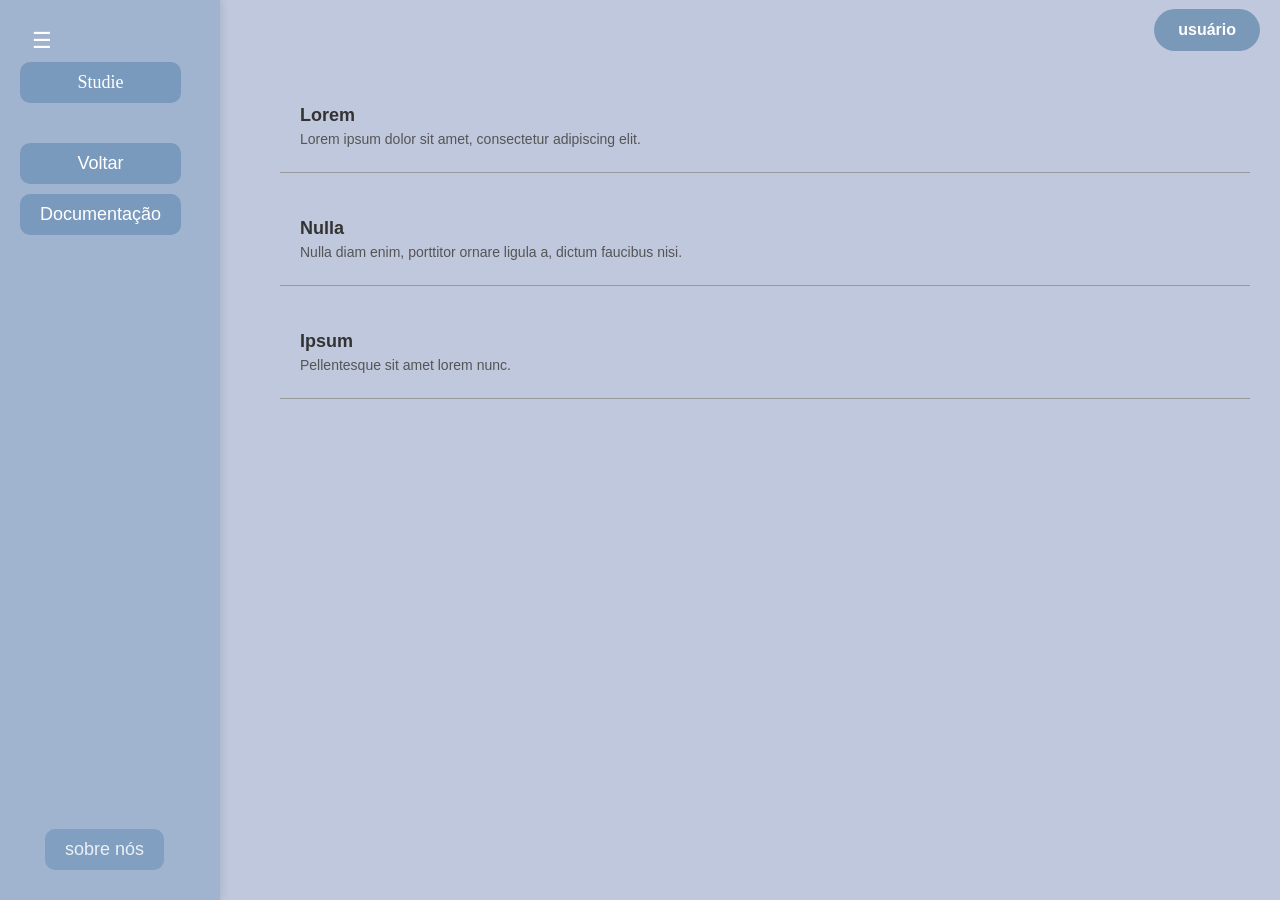
==== commit e7cd8333: "Add files via upload" ====
--- a/mainStudie/ExtraScrens/history.html
+++ b/mainStudie/ExtraScrens/history.html
@@ -3,64 +3,78 @@
   <head>
     <meta charset="UTF-8" />
     <meta name="viewport" content="width=device-width, initial-scale=1.0" />
-    <link rel="stylesheet" href="../static/style.css" />
-    <link rel="stylesheet" href="history.css" />
+    <link rel="stylesheet" href="../static/base.css" />
+    <link rel="stylesheet" href="history.css"/>
     <link rel="icon" href="../static/favicon.ico" />
     <title>Histórico</title>
   </head>
   <body>
-    <div class="app-container">
-      <!-- Sidebar -->
-      <div class="sidebar">
-        <div class="sidebar-content">
-          <button class="menu-btn" onclick="toggleSidebar()">☰</button>
-          <div class="logo"><a href="../index.html">Studie</a></div>
-          <a href="../index.html">Voltar</a>
-          <a href="#">Documentação</a>
-        </div>
-        <div class="footer-link">
-          <a href="#">sobre nós</a>
-        </div>
+    
+   <div class="app-container">
+    <!-- Sidebar -->
+    <div class="sidebar">
+      <div class="sidebar-content">
+        <button class="menu-btn" onclick="toggleSidebar()">☰</button>
+        <div class="logo"><a href="../index.html">Studie</a></div>
+        <a href="../index.html">Voltar</a>
+        <a href="#">Documentação</a>
       </div>
+      <div class="footer-link">
+        <a href="#">sobre nós</a>
+      </div>
+    </div>
 
-      <!-- Botão flutuante (fora da sidebar) -->
-      <button class="menu-btn floating" onclick="toggleSidebar()">☰</button>
+    <!-- Botão flutuante (fora da sidebar) -->
+    <button class="menu-btn floating" onclick="toggleSidebar()">☰</button>
 
-      <!-- Topbar -->
-      <header class="topbar">
-        <button class="user-btn" onclick="openUserPage()">usuário</button>
-      </header>
+    <!-- Topbar -->
+     <header class="topbar">
+  <button class="user-btn" onclick="toggleUserPopup()">usuário</button>
 
-      <!-- Conteúdo principal -->
-      <div class="main-container">
-        <div class="main">
-          <div class="history-container">
-            <div class="history-item">
-              <a href="../index.html?id=chat1">
-                <h3>Lorem</h3>
-                <p>Lorem ipsum dolor sit amet, consectetur adipiscing elit.</p>
-              </a>
-            </div>
-            <div class="history-item">
-              <a href="../index.html?id=chat2">
-                <h3>Nulla</h3>
-                <p>
-                  Nulla diam enim, porttitor ornare ligula a, dictum faucibus
-                  nisi.
-                </p>
-              </a>
-            </div>
-            <div class="history-item">
-              <a href="../index.html?id=chat3">
-                <h3>Ipsum</h3>
-                <p>Pellentesque sit amet lorem nunc.</p>
-              </a>
-            </div>
+  <!-- Popup do usuário -->
+  <div id="user-popup" class="user-popup">
+    <p class="user-email">robson.sim@gmail.com</p>
+    <hr>
+    <a href="#">Personalizar conta</a>
+    <a href="#">Configurações</a>
+    <a href="#">Fale conosco</a>
+    <a href="#">Ajuda</a>
+    <hr>
+    <a href="#">Quem somos?</a>
+    <a href="#">Documentação</a>
+    <hr>
+    <a href="#" class="logout">Sair</a>
+  </div>
+</header>
+
+
+    <!-- Conteúdo principal -->
+    <div class="main-container">
+      <div class="main">
+        <div class="history-container">
+          <div class="history-item">
+            <a href="../index.html?id=chat1">
+              <h3>Lorem</h3>
+              <p>Lorem ipsum dolor sit amet, consectetur adipiscing elit.</p>
+            </a>
+          </div>
+          <div class="history-item">
+            <a href="../index.html?id=chat2">
+              <h3>Nulla</h3>
+              <p>Nulla diam enim, porttitor ornare ligula a, dictum faucibus nisi.</p>
+            </a>
+          </div>
+          <div class="history-item">
+            <a href="../index.html?id=chat3">
+              <h3>Ipsum</h3>
+              <p>Pellentesque sit amet lorem nunc.</p>
+            </a>
           </div>
         </div>
       </div>
     </div>
+  </div>
 
-    <script src="../static/script.js"></script>
+  <script src="../static/script.js"></script>
   </body>
 </html>
--- a/mainStudie/static/base.css
+++ b/mainStudie/static/base.css
@@ -0,0 +1,305 @@
+/* ============================================================
+   🔹 RESET E CONFIGURAÇÕES BASE
+   ============================================================ */
+* {
+  margin: 0;
+  padding: 0;
+  box-sizing: border-box;
+}
+
+body {
+  font-family: "Segoe UI", sans-serif;
+  background-color: #c0c8dd;
+  color: #333;
+  overflow-x: hidden;
+}
+
+.app-container {
+  display: flex;
+  min-height: 0px;
+  position: relative;
+}
+
+
+/* ============================================================
+   🔹 SIDEBAR (Menu lateral)
+   ============================================================ */
+.sidebar {
+  width: 220px;
+  background-color: #a1b4cf;
+  padding: 20px;
+  display: flex;
+  flex-direction: column;
+  justify-content: space-between;
+  align-items: flex-start;
+  transition: transform 0.3s ease;
+  box-shadow: 2px 0 8px rgba(0, 0, 0, 0.1);
+  position: fixed;
+  top: 0;
+  left: 0;
+  height: 100%;
+  z-index: 1000;
+}
+
+.logo {
+  font-family: "Brush Script MT", cursive;
+  font-size: 36px;
+  color: white;
+  margin-bottom: 40px;
+}
+
+/* Links dentro da sidebar */
+.sidebar a {
+  background-color: #7a9abd;
+  color: white;
+  text-decoration: none;
+  padding: 10px 20px;
+  margin-bottom: 10px;
+  border-radius: 10px;
+  font-size: 18px;
+  text-align: center;
+  display: block;
+  width: 100%;
+  transition: background-color 0.3s, transform 0.2s;
+}
+
+.sidebar a:hover {
+  background-color: #6889ad;
+  transform: translateX(3px);
+}
+
+/* Texto do rodapé da sidebar */
+.sidebar .footer-link {
+  font-size: 14px;
+  margin-top: 20px;
+  margin-left: 25px;
+  color: white;
+  opacity: 0.8;
+}
+
+/* Ocultar sidebar */
+.sidebar.hidden {
+  transform: translateX(-100%);
+}
+
+
+/* ============================================================
+   🔹 BOTÃO DE MENU (Abrir/Fechar Sidebar)
+   ============================================================ */
+.menu-btn {
+  background-color: #a1b4cf;
+  color: white;
+  border: none;
+  font-size: 22px;
+  cursor: pointer;
+  padding: 8px 12px;
+  border-radius: 8px;
+  transition: background-color 0.3s;
+}
+
+.menu-btn:hover {
+  background-color: #a1b4cf;
+}
+
+/* Botão flutuante quando sidebar estiver fechada */
+.menu-btn.floating {
+  position: fixed;
+  top: 20px;
+  left: 20px;
+  z-index: 1100;
+  display: none;
+  background-color: #a1b4cf;
+  box-shadow: 0 2px 10px rgba(0, 0, 0, 0.2);
+  animation: pulse 2s infinite;
+}
+
+@keyframes pulse {
+  0% { transform: scale(1); }
+  50% { transform: scale(1.05); }
+  100% { transform: scale(1); }
+}
+
+
+/* ============================================================
+   🔹 TOPBAR (Barra superior)
+   ============================================================ */
+.topbar {
+  position: fixed;
+  top: 0;
+  left: 220px;
+  right: 0;
+  height: 60px;
+  background-color: #c0c8dd;
+  display: flex;
+  justify-content: flex-end;
+  align-items: center;
+  padding: 0 20px;
+  z-index: 900;
+  transition: left 0.3s ease;
+}
+
+/* Reposiciona quando sidebar está escondida */
+.sidebar.hidden ~ .topbar {
+  left: 0;
+}
+
+/* Botão de usuário */
+.user-btn {
+  display: inline-block;
+  padding: 12px 24px;
+  color: #ffffff;
+  background-color: #7a99b9;
+  border: none;
+  border-radius: 30px;
+  font-size: 16px;
+  font-weight: 600; 
+  cursor: pointer;
+  overflow: hidden;
+}
+
+.user-btn:hover {
+  box-shadow: 0 0 40px 40px #5e8cbb inset;
+  color: white;
+}
+
+/* ============================================================
+   🔹 MODO TELA CHEIA (quando sidebar está escondida)
+   ============================================================ */
+.sidebar.hidden ~ .main-container,
+.main-container.fullscreen {
+  margin-left: 0;
+  position: fixed;
+  left: 0;
+  right: 0;
+  bottom: 0;
+  width: 100%;
+  height: calc(100vh - 0px);
+  display: flex;
+  justify-content: center;
+  align-items: center;
+  z-index: 800;
+  transition: all 0.50s ease;
+}
+
+.sidebar.hidden ~ .main-container .main,
+.main-container.fullscreen .main {
+  width: 100%;
+  max-width: 1200px;
+  height: 100%;
+  display: flex;
+  flex-direction: column;
+  justify-content: center;
+  align-items: center;
+}
+
+/* Inputs ajustados em tela cheia */
+.sidebar.hidden ~ .main-container .input-bar1,
+.sidebar.hidden ~ .main-container .input-bar2,
+.main-container.fullscreen .input-bar1,
+.main-container.fullscreen .input-bar2 {
+  width: 100%;
+  left: 0;
+  right: 0;
+  padding-left: 20px;
+  padding-right: 20px;
+}
+
+
+/* ============================================================
+   🔹 RESPONSIVIDADE (Tablets e Celulares)
+   ============================================================ */
+
+/* Tablets */
+@media (max-width: 900px) {
+  .sidebar { width: 200px; }
+  .topbar { left: 200px; }
+  .main-container { margin-left: 200px; }
+  .input-bar1, .input-bar2 { width: calc(100% - 200px); left: 200px; }
+}
+
+/* Telas médias */
+@media (max-width: 768px) {
+  .sidebar { position: fixed; z-index: 1000; height: 100%; }
+  .topbar { left: 0; z-index: 950; }
+  .main-container { margin-left: 0; margin-top: 60px; z-index: 800; }
+  .input-bar1, .input-bar2 { width: 100%; left: 0; z-index: 900; }
+}
+
+/* Celulares */
+@media (max-width: 600px) {
+  .sidebar { width: 100%; max-width: 250px; }
+  .title { font-size: 20px; }
+  .title span { font-size: 28px; }
+  .input-bar1 input, .input-bar2 input { font-size: 14px; }
+  .bolha { max-width: 90%; font-size: 14px; padding: 12px 15px; }
+}
+
+/* ============================================================
+   🔹 POPUP DO USUÁRIO
+   ============================================================ */
+
+.user-popup {
+  position: absolute;
+  top: 50px;
+  right: 20px;
+  background-color: #7a99b9;
+  border-top-left-radius: 20px;
+    border-top-right-radius: 5px;
+    border-bottom-right-radius: 20px;
+    border-bottom-left-radius: 20px;
+  padding: 15px 25px;
+  display: none;
+  flex-direction: column;
+  box-shadow:  0px 13px 10px 0px rgba(0, 0, 0, 0.15);
+  z-index: 1200;
+  min-width: 230px;
+  animation: popupFade 0.2s ease-in-out;
+}
+
+@keyframes popupFade {
+  from { opacity: 0; transform: translateY(-5px); }
+  to { opacity: 1; transform: translateY(0); }
+}
+
+/* Texto do e-mail */
+.user-popup .user-email {
+  font-weight: 600;
+  color: white;
+  text-align: center;
+  margin-bottom: 5px;
+  font-size: 14px;
+}
+
+/* Linhas divisórias */
+.user-popup hr {
+  border: none;
+  border-top: 1px solid rgba(255, 255, 255, 0.5);
+  margin: 5px 0;
+}
+
+/* Links do popup */
+.user-popup a {
+  color: white;
+  text-decoration: none;
+  font-size: 15px;
+  padding: 5px 0;
+  display: block;
+  transition: color 0.2s, transform 0.1s;
+}
+
+.user-popup a:hover {
+  color: #e0e7f1;
+  transform: translateX(2px);
+}
+
+/* Botão de sair */
+.user-popup .logout {
+  text-align: center;
+  font-weight: bold;
+  color: #fff;
+}
+
+.user-popup .logout:hover {
+  color: #ffebeb;
+  text-decoration: underline;
+}
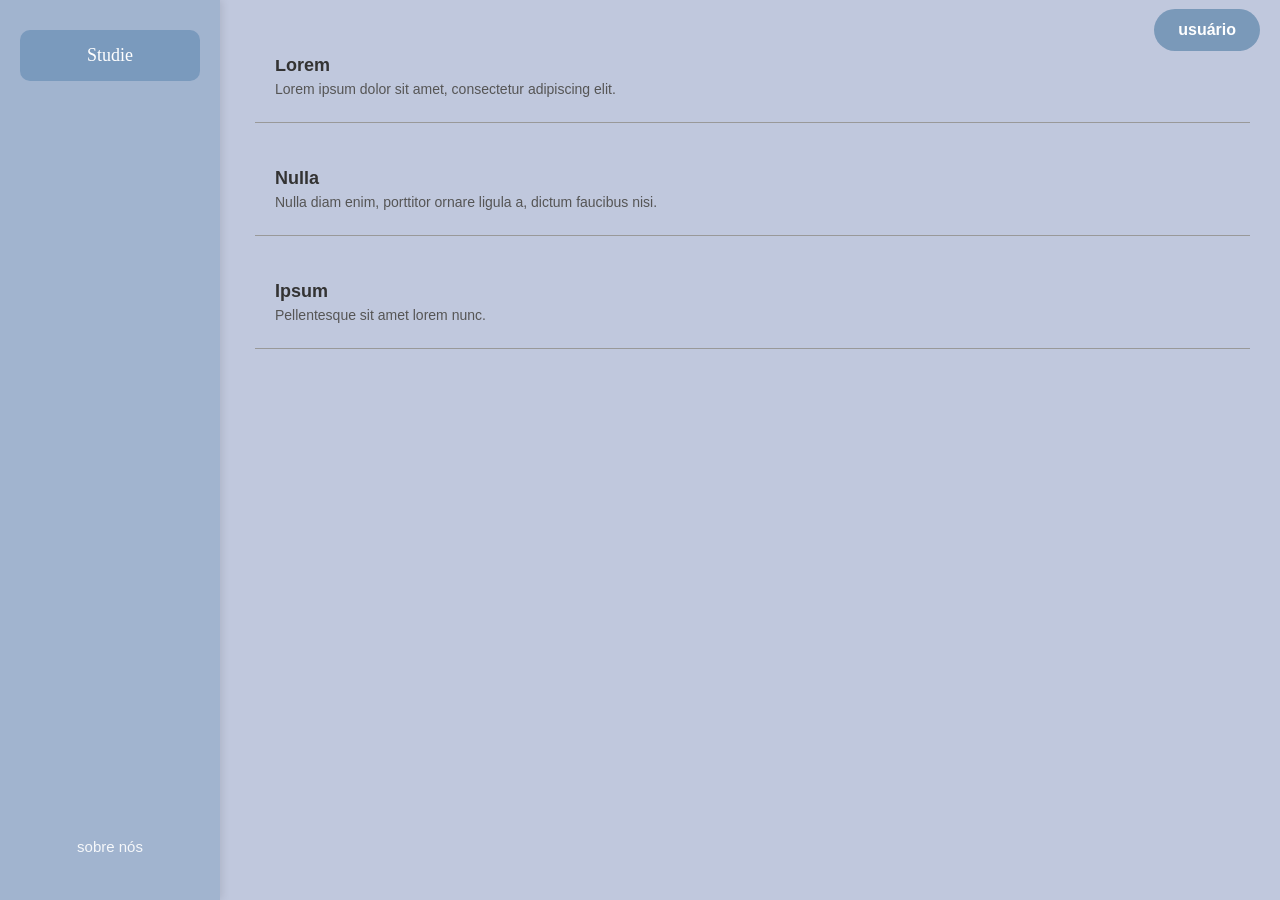
==== commit 3d777dd3: "finalizadooooooooooooooo" ====
--- a/mainStudie/ExtraScrens/history.html
+++ b/mainStudie/ExtraScrens/history.html
@@ -10,19 +10,20 @@
   </head>
   <body>
     
-   <div class="app-container">
-    <!-- Sidebar -->
-    <div class="sidebar">
-      <div class="sidebar-content">
-        <button class="menu-btn" onclick="toggleSidebar()">☰</button>
-        <div class="logo"><a href="../index.html">Studie</a></div>
-        <a href="../index.html">Voltar</a>
-        <a href="#">Documentação</a>
-      </div>
-      <div class="footer-link">
-        <a href="#">sobre nós</a>
+  <div class="app-container">
+      <!-- Sidebar -->
+      <div class="sidebar">
+        <div class="sidebar-content">
+          <div class="logo"><a href="../index.html">Studie</a></div>
+          <a href="#" id="newChatBtn" style="display: none">Novo chat</a>
+        </div>
+
+        <div class="footer-link">
+          <a href="#" style="font-size: 15px">sobre nós</a>
+        </div>
       </div>
     </div>
+
 
     <!-- Botão flutuante (fora da sidebar) -->
     <button class="menu-btn floating" onclick="toggleSidebar()">☰</button>
@@ -41,7 +42,6 @@
     <a href="#">Ajuda</a>
     <hr>
     <a href="#">Quem somos?</a>
-    <a href="#">Documentação</a>
     <hr>
     <a href="#" class="logout">Sair</a>
   </div>
--- a/mainStudie/static/base.css
+++ b/mainStudie/static/base.css
@@ -20,6 +20,96 @@
   position: relative;
 }
 
+/* Sidebar recolhida */
+.sidebar.hidden {
+  transform: translateX(-220px);
+  transition: transform 0.3s ease;
+}
+
+/* Animação suave da sidebar */
+.sidebar {
+  transition: transform 0.3s ease;
+}
+
+/* Quando a sidebar está oculta, o conteúdo central se ajusta */
+.main-container.fullscreen {
+  margin-left: 0 !important; /* remove o espaço lateral */
+  width: 100%;
+  transition: all 0.3s ease;
+}
+
+/* Quando a sidebar está visível */
+.main-container {
+  margin-left: 220px; /* mesma largura da sidebar */
+  transition: all 0.3s ease;
+}
+
+/* Para o botão flutuante não ficar sobreposto */
+.menu-btn.floating {
+  position: fixed;
+  top: 15px;
+  left: 15px;
+  z-index: 1000;
+  background-color: rgba(160, 180, 200, 0.6);
+  border: none;
+  border-radius: 8px;
+  padding: 8px 10px;
+  cursor: pointer;
+  box-shadow: 0 0 6px rgba(0, 0, 0, 0.15);
+  transition: background-color 0.2s ease;
+}
+
+.menu-btn.floating:hover {
+  background-color: rgba(160, 180, 200, 0.9);
+}
+
+/* Fundo do popup */
+.login-popup {
+  display: none; /* começa invisível */
+  position: fixed;
+  top: 0;
+  left: 0;
+  width: 100%;
+  height: 100%;
+  background-color: rgba(0, 0, 0, 0.5);
+  justify-content: center;
+  align-items: center;
+  z-index: 2000;
+}
+
+/* Conteúdo central */
+.login-popup-content {
+  background-color: #a1b4cf;
+  padding: 30px;
+  border-radius: 15px;
+  box-shadow: 0 0 20px rgba(0, 0, 0, 0.2);
+  text-align: center;
+  max-width: 400px;
+  width: 90%;
+  color: #fff;
+}
+
+/* Botões */
+.popup-buttons {
+  display: flex;
+  justify-content: center;
+  gap: 15px;
+  margin-top: 20px;
+}
+
+.popup-buttons button {
+  background-color: #7e9ab8;
+  border: none;
+  color: white;
+  padding: 10px 20px;
+  border-radius: 8px;
+  cursor: pointer;
+  transition: background-color 0.2s;
+}
+
+.popup-buttons button:hover {
+  background-color: #6d89a6;
+}
 
 /* ============================================================
    🔹 SIDEBAR (Menu lateral)
@@ -30,8 +120,9 @@
   padding: 20px;
   display: flex;
   flex-direction: column;
-  justify-content: space-between;
-  align-items: flex-start;
+  align-items: stretch; /* garante alinhamento uniforme */
+  justify-content: flex-start; /* evita o espaçamento extremo */
+  gap: 20px; /* adiciona espaçamento entre os itens */
   transition: transform 0.3s ease;
   box-shadow: 2px 0 8px rgba(0, 0, 0, 0.1);
   position: fixed;
@@ -40,6 +131,11 @@
   height: 100%;
   z-index: 1000;
 }
+.sidebar-content {
+  display: flex;
+  flex-direction: column;
+  gap: 10px;
+}
 
 .logo {
   font-family: "Brush Script MT", cursive;
@@ -53,8 +149,9 @@
   background-color: #7a9abd;
   color: white;
   text-decoration: none;
-  padding: 10px 20px;
+  padding: 15px 40px;
   margin-bottom: 10px;
+  margin-top: 10px;
   border-radius: 10px;
   font-size: 18px;
   text-align: center;
@@ -70,18 +167,26 @@
 
 /* Texto do rodapé da sidebar */
 .sidebar .footer-link {
+  margin-top: auto;
+  text-align: center;
+}
+
+.footer-link a {
+  background: none;
+  color: white;
   font-size: 14px;
-  margin-top: 20px;
-  margin-left: 25px;
-  color: white;
-  opacity: 0.8;
-}
-
+  opacity: 0.9;
+  text-decoration: none;
+  transition: opacity 0.3s;
+}
+
+.footer-link a:hover {
+  opacity: 1;
+}
 /* Ocultar sidebar */
 .sidebar.hidden {
   transform: translateX(-100%);
 }
-
 
 /* ============================================================
    🔹 BOTÃO DE MENU (Abrir/Fechar Sidebar)
@@ -95,6 +200,7 @@
   padding: 8px 12px;
   border-radius: 8px;
   transition: background-color 0.3s;
+  margin-right: 150px;
 }
 
 .menu-btn:hover {
@@ -114,11 +220,16 @@
 }
 
 @keyframes pulse {
-  0% { transform: scale(1); }
-  50% { transform: scale(1.05); }
-  100% { transform: scale(1); }
-}
-
+  0% {
+    transform: scale(1);
+  }
+  50% {
+    transform: scale(1.05);
+  }
+  100% {
+    transform: scale(1);
+  }
+}
 
 /* ============================================================
    🔹 TOPBAR (Barra superior)
@@ -152,7 +263,7 @@
   border: none;
   border-radius: 30px;
   font-size: 16px;
-  font-weight: 600; 
+  font-weight: 600;
   cursor: pointer;
   overflow: hidden;
 }
@@ -178,7 +289,7 @@
   justify-content: center;
   align-items: center;
   z-index: 800;
-  transition: all 0.50s ease;
+  transition: all 0.5s ease;
 }
 
 .sidebar.hidden ~ .main-container .main,
@@ -204,34 +315,73 @@
   padding-right: 20px;
 }
 
-
 /* ============================================================
    🔹 RESPONSIVIDADE (Tablets e Celulares)
    ============================================================ */
 
 /* Tablets */
 @media (max-width: 900px) {
-  .sidebar { width: 200px; }
-  .topbar { left: 200px; }
-  .main-container { margin-left: 200px; }
-  .input-bar1, .input-bar2 { width: calc(100% - 200px); left: 200px; }
+  .sidebar {
+    width: 200px;
+  }
+  .topbar {
+    left: 200px;
+  }
+  .main-container {
+    margin-left: 200px;
+  }
+  .input-bar1,
+  .input-bar2 {
+    width: calc(100% - 200px);
+    left: 200px;
+  }
 }
 
 /* Telas médias */
 @media (max-width: 768px) {
-  .sidebar { position: fixed; z-index: 1000; height: 100%; }
-  .topbar { left: 0; z-index: 950; }
-  .main-container { margin-left: 0; margin-top: 60px; z-index: 800; }
-  .input-bar1, .input-bar2 { width: 100%; left: 0; z-index: 900; }
+  .sidebar {
+    position: fixed;
+    z-index: 1000;
+    height: 100%;
+  }
+  .topbar {
+    left: 0;
+    z-index: 950;
+  }
+  .main-container {
+    margin-left: 0;
+    margin-top: 60px;
+    z-index: 800;
+  }
+  .input-bar1,
+  .input-bar2 {
+    width: 100%;
+    left: 0;
+    z-index: 900;
+  }
 }
 
 /* Celulares */
 @media (max-width: 600px) {
-  .sidebar { width: 100%; max-width: 250px; }
-  .title { font-size: 20px; }
-  .title span { font-size: 28px; }
-  .input-bar1 input, .input-bar2 input { font-size: 14px; }
-  .bolha { max-width: 90%; font-size: 14px; padding: 12px 15px; }
+  .sidebar {
+    width: 100%;
+    max-width: 250px;
+  }
+  .title {
+    font-size: 20px;
+  }
+  .title span {
+    font-size: 28px;
+  }
+  .input-bar1 input,
+  .input-bar2 input {
+    font-size: 14px;
+  }
+  .bolha {
+    max-width: 90%;
+    font-size: 14px;
+    padding: 12px 15px;
+  }
 }
 
 /* ============================================================
@@ -244,21 +394,27 @@
   right: 20px;
   background-color: #7a99b9;
   border-top-left-radius: 20px;
-    border-top-right-radius: 5px;
-    border-bottom-right-radius: 20px;
-    border-bottom-left-radius: 20px;
+  border-top-right-radius: 5px;
+  border-bottom-right-radius: 20px;
+  border-bottom-left-radius: 20px;
   padding: 15px 25px;
   display: none;
   flex-direction: column;
-  box-shadow:  0px 13px 10px 0px rgba(0, 0, 0, 0.15);
+  box-shadow: 0px 13px 10px 0px rgba(0, 0, 0, 0.15);
   z-index: 1200;
   min-width: 230px;
   animation: popupFade 0.2s ease-in-out;
 }
 
 @keyframes popupFade {
-  from { opacity: 0; transform: translateY(-5px); }
-  to { opacity: 1; transform: translateY(0); }
+  from {
+    opacity: 0;
+    transform: translateY(-5px);
+  }
+  to {
+    opacity: 1;
+    transform: translateY(0);
+  }
 }
 
 /* Texto do e-mail */
--- a/mainStudie/ExtraScrens/history.css
+++ b/mainStudie/ExtraScrens/history.css
@@ -1,50 +1,58 @@
-/* === Histórico === */
-.history-container {
-  display: flex;
-  flex-direction: column;
-  gap: 20px;
-  padding: 30px;
-}
-
-.history-item {
-  border-bottom: 1px solid #999;
-  padding: 15px 10px;
-}
-
-.history-item a {
-  text-decoration: none;
-  color: inherit;
-  display: block;
-  transition: background-color 0.2s, transform 0.2s;
-  padding: 10px;
-  border-radius: 10px;
-}
-
-.history-item a:hover {
-  background-color: rgba(161, 180, 207, 0.3);
-  transform: translateX(4px);
-}
-
-.history-item h3 {
-  font-size: 18px;
-  margin-bottom: 5px;
-  font-weight: bold;
-}
-
-.history-item p {
-  font-size: 14px;
-  color: #555;
-}
-
-/* === Main container responsivo com sidebar === */
-.main-container {
-  flex: 1;
-  padding-top: 50px; /* espaço da topbar */
-  padding-left: 250px; /* espaço padrão da sidebar */
-  transition: padding-left 0.3s ease;
-}
-
-/* Quando sidebar fecha → ocupa tela cheia */
-.sidebar.collapsed ~ .main-container {
-  padding-left: 0;
-}
+/* === Histórico === */
+.main-container {
+  flex: 1;
+  padding-top: 50px;
+  padding-left: 250px;
+  margin-left: -25px;
+  margin-top: -50px;
+  transition: padding-left 0.3s ease;
+}
+.history-container {
+  display: flex;
+  flex-direction: column;
+  gap: 20px;
+  padding: 30px;
+}
+
+.history-item {
+  border-bottom: 1px solid #999;
+  padding: 15px 10px;
+}
+
+.history-item a {
+  text-decoration: none;
+  color: inherit;
+  display: block;
+  transition: background-color 0.2s, transform 0.2s;
+  padding: 10px;
+  border-radius: 10px;
+}
+
+.history-item a:hover {
+  background-color: rgba(161, 180, 207, 0.3);
+  transform: translateX(4px);
+}
+
+.history-item h3 {
+  font-size: 18px;
+  margin-bottom: 5px;
+  font-weight: bold;
+}
+
+.history-item p {
+  font-size: 14px;
+  color: #555;
+}
+
+/* === Main container responsivo com sidebar === */
+.main-container {
+  flex: 1;
+  padding-top: 50px; /* espaço da topbar */
+  padding-left: 250px; /* espaço padrão da sidebar */
+  transition: padding-left 0.3s ease;
+}
+
+/* Quando sidebar fecha → ocupa tela cheia */
+.sidebar.collapsed ~ .main-container {
+  padding-left: 0;
+}
